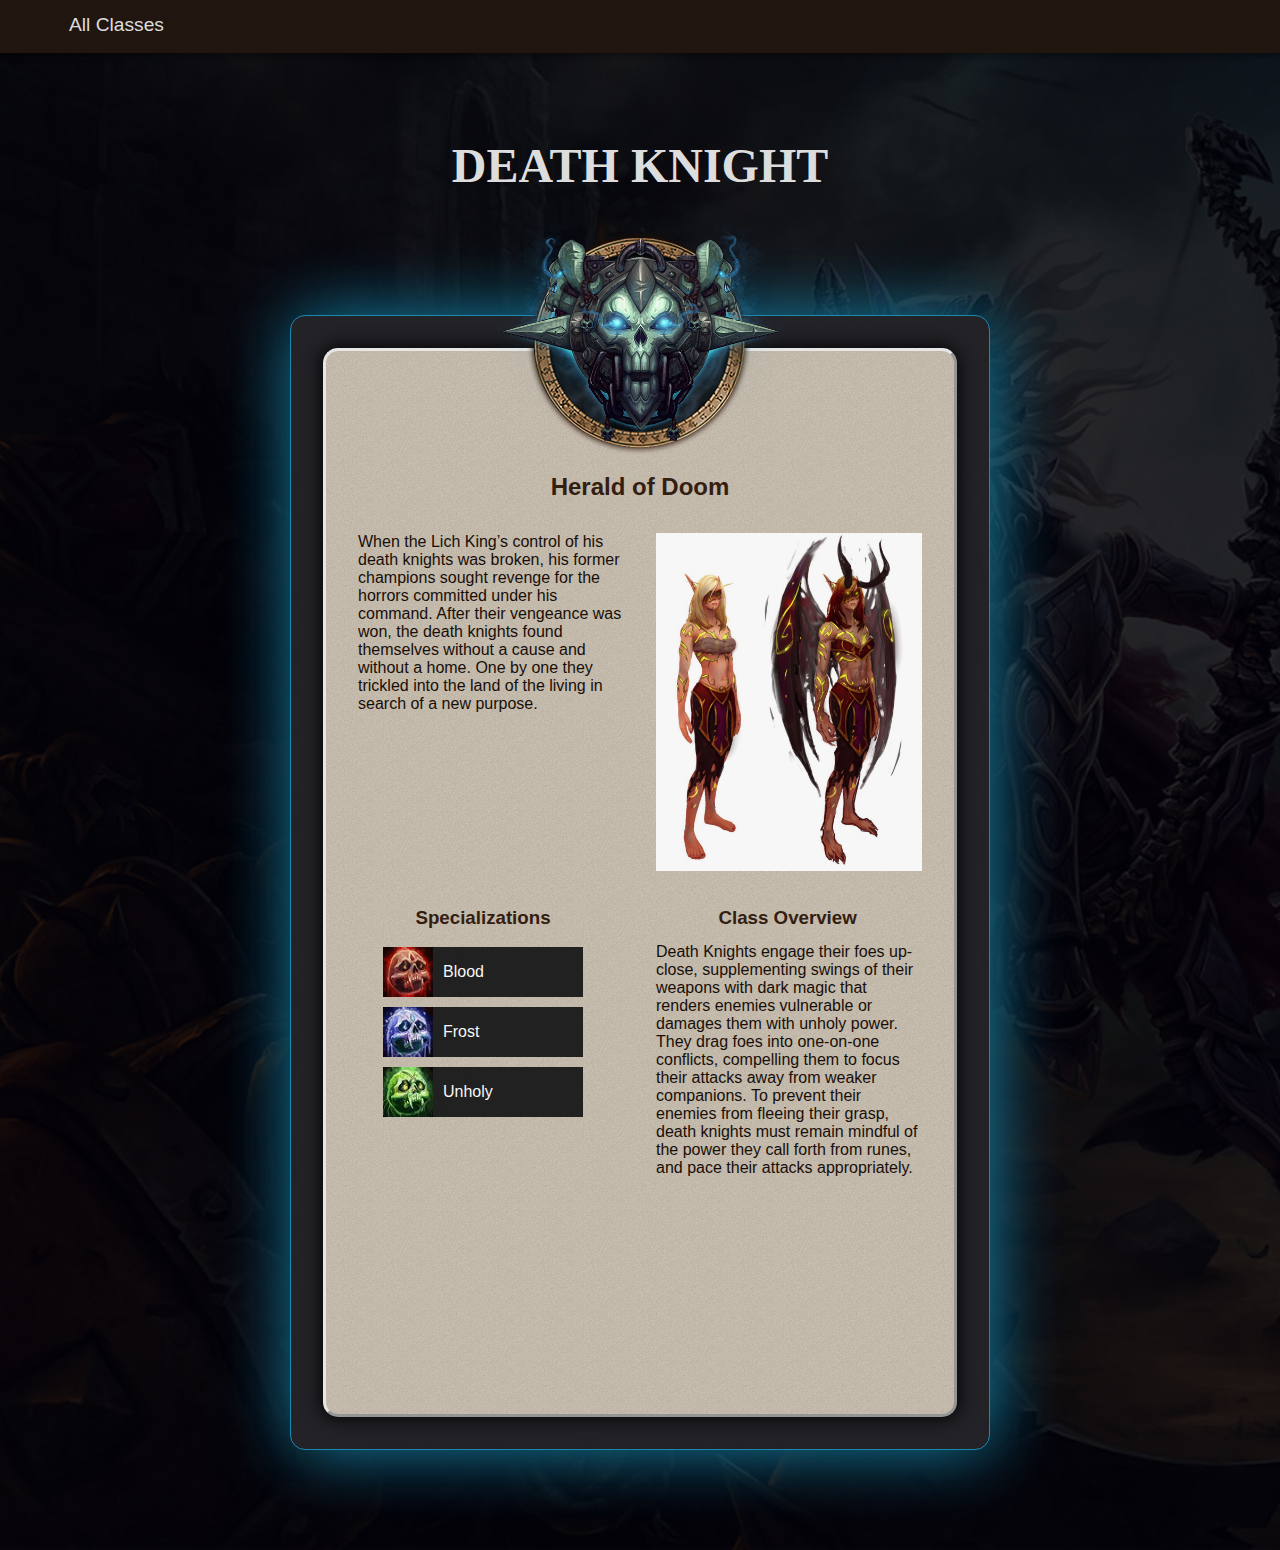
==== Class_Pages/death_knight.html @ dce5cffc "Remake, old repo was corroupt" ====
<!DOCTYPE HTML>
<html>
  <head>
    <meta charset="UTF-8">
    <meta name="viewport" content="width=device-width, initial-scale=1.0">
    <title>World of Warcraft class picker | Death Knight</title>

    <!--CSS LINK-->
    <link rel="stylesheet" href="../CSS/dk_styles.css">

    <!-- jQuery library -->
    <script src="https://code.jquery.com/jquery-3.3.1.js"></script>

    <!--JS LINK-->
    <script src="../JS/Class_Script.js"></script>
  </head>

  <body>

    <div class="side_nav" id="side_nav_content">
        <a href="javascript:void(0)" class="close_button exit_button" id="close_button" onclick="close_nav()">&times;</a>
        <a class="home clear_exit" href="../index.html">Main Page</a>
        <a class="dk clear_exit" href="../Class_Pages/death_knight.html">Death Knight</a>
        <a class="dh clear_exit" href="../Class_Pages/demon_hunter.html">Demon Hunter</a>
        <a class="dr clear_exit" href="../Class_Pages/druid.html">Druid</a>
        <a class="hn clear_exit" href="../Class_Pages/hunter.html">Hunter</a>
        <a class="mg clear_exit" href="../Class_Pages/mage.html">Mage</a>
        <a class="mk clear_exit" href="../Class_Pages/monk.html">Monk</a>
        <a class="pa clear_exit" href="../Class_Pages/paladin.html">Paladin</a>
        <a class="pr clear_exit" href="../Class_Pages/priest.html">Priest</a>
        <a class="rg clear_exit" href="../Class_Pages/rogue.html">Rogue</a>
        <a class="sh clear_exit" href="../Class_Pages/shaman.html">Shaman</a>
        <a class="wl clear_exit" href="../Class_Pages/warlock.html">Warlock</a>
        <a class="wr clear_exit" href="../Class_Pages/warrior.html">Warrior</a>
      </div>

      <main id="main">
        <nav class="nav">
          <div class="open_button" onclick="open_nav()">All Classes</div>
        </nav>

        <section id="section_1" class="grid home_background">
          <h1 class="h1_class_title">DEATH KNIGHT</h1>
          <div class="color_background">
            <img class="logo_background" src="../Pictures/dk_banner.png" alt="wow_background">
            <div class="class_info_container">
              <h2>Herald of Doom</h2>
              <p class="class_info_container_p_1">
                When the Lich King’s control of his death knights was broken, his former champions sought revenge for the horrors committed under his command. After their vengeance was won, the death knights found themselves without a cause and without a home. One by one they trickled into the land of the living in search of a new purpose.
              </p>
              <div class="class_picture_container">
                <img class="dh_pic" src="../Pictures/DH.jpg" alt="wow_background">
              </div>
              <h3 class="h3_specializations_overview">Specializations</h3>
              <div class="specializations">
                <div class="spec spec1">
                  <img class="spec_background" src="../Pictures/dk_blood_spec.jpg" alt="wow_background">
                  <div>Blood</div>
                </div>
                <div class="spec spec2">
                  <img class="spec_background" src="../Pictures/dk_frost_spec.jpg" alt="wow_background">
                  <div>Frost</div>
                </div>
                <div class="spec spec3">
                  <img class="spec_background" src="../Pictures/dk_unholy_spec.jpg" alt="wow_background">
                  <div>Unholy</div>
                </div>
              </div>
              <h3 class="h3_class_overview">Class Overview</h3>
              <p class="class_info_container_p_2">
                Death Knights engage their foes up-close, supplementing swings of their weapons with dark magic that renders enemies vulnerable or damages them with unholy power. They drag foes into one-on-one conflicts, compelling them to focus their attacks away from weaker companions. To prevent their enemies from fleeing their grasp, death knights must remain mindful of the power they call forth from runes, and pace their attacks appropriately.
              </p>
            </div>
          </div>
        </seciton>

      </main>

  </body>

</html>
---- CSS/dk_styles.css ----
body {
  font-size: 16px;
  font-style: normal;
  font-family: roboto, sans-serif;
  font-weight: 300;
  padding: 0;
  margin: 0;
  overflow-x: hidden;
  background: #111111;
  color: #190f08;
}
h2, h3, h4 {
  font-family: semplicita pro, sans-serif;
  font-style: normal;
  weight: 600;
  color: #352011;
  text-align: center;
}

label {
  display: inline-block;
  padding: 0px 25px 8px 0;
  color: #dcdcdc;
}

.side_nav {
  height: 100%;
  width: 0px;
  background: #211510;
  color: #f8b700;
  position: absolute;
  top: 0;
  left: 0;
  position: fixed;
  overflow-x: hidden;
  transition: .5s;
  z-index: 100;
  box-shadow: 0 1px 4px rgba(0,0,0,0.12), 1px 0px 2px rgba(0,0,0,0.34);
  transition: all 0.3s cubic-bezier(.25,.8,.25,1);
}
.side_nav a {
  padding: 8px 8px 8px 32px;
  text-decoration: none;
  font-size: 1.2em;
  background: #211510;
  color: #f8b700;
  display: block;
}
.side_nav a:hover {
  background: #211510;
  color: black;
}
.side_nav .home:hover {
  background: linear-gradient(to right, #76b6b7 , #63391e);
}
.side_nav .dk:hover {
  background: #C41F3B;
}
.side_nav .dh:hover {
  background: #A330C9;
}
.side_nav .dr:hover {
  background: #FF7D0A;
}
.side_nav .hn:hover {
  background: #ABD473;
}
.side_nav .mg:hover {
  background: #69CCF0;
}
.side_nav .mk:hover {
  background: #00FF96;
}
.side_nav .pa:hover {
  background: #F58CBA;
}
.side_nav .pr:hover {
  background: #FFFFFF;
}
.side_nav .rg:hover {
  background: #FFF569;
}
.side_nav .sh:hover {
  background: #0070DE;
}
.side_nav .wl:hover {
  background: #9482C9;
}
.side_nav .wr:hover {
  background: #C79C6E;
}
#close_button {
  top: 0;
  font-size: 2rem;
  right: 25px;
  display: block;
  float: right;
  position: relative;
}
#close_button:hover {
  background: #211510;
  color: white;
}
.clear_exit {
  clear: both;
}
.open_button {
  position: fixed;
  left: 0px;
  top: 0;
  background: #211510;
  color: #f8b700;
  font-size: 1.2rem;
  padding: 14px 69px;
  cursor: pointer;
  z-index: 0;
}
.open_button:hover {
  background: #211510;
  color: #dddddd;
  cursor: pointer;
}
.nav {
  width: 100%;
  background: #211510;
  height: 52.7px;
  position: fixed;
  top: 0;
  left: 0;
  box-shadow: 0 3px 6px rgba(0,0,0,0.16), 0 3px 6px rgba(0,0,0,0.23);
  z-index: 50;
}

main {
  transition: margin-left .5s;
  position: relative;
  background: #111111;
  z-index: 1;
  overflow: auto;
}

#section_1 {
  display: grid;
  grid-template-columns: 2em 1fr 2em;
  grid-template-rows: 15px 300px 1fr 100px;
  margin: auto;
  justify-content: center;
}
.home_background {
  background-image: url("../Pictures/dk_main_background.jpg");
  background-size: cover;
  min-height: 100vh;
}
.h1_class_title {
  grid-column: 1/4;
  grid-row: 2/3;
  margin: 0 auto;
  align-self: center;
  color: #dddddd;
  font-size: 3em;
  font-family: Exocet OTCECY, serif;
  font-family: And Then It Ends, serif;
  font-family: Dark Waters, serif;
}
.color_background {
  grid-row: 3/4;
  grid-column: 2/3;
  display: grid;
  grid-template-rows: 40px 1fr;
  background: #232328;
  border: 1px solid #1b8eb7;
  border-radius: 15px;
  opacity: .97;
  box-shadow: 3px 0px 70px #1b8eb7, 0px 0px 30px rgba(0,0,0,0.75);
}
.logo_background {
  width: 45%;
  grid-column: 1/2;
  grid-row: 1/2;
  margin: 0 auto;
  z-index: 50;
  align-self: center;
  justify-self: center;
  position: relative;
  top: -20px;
}
.class_info_container {
  border-radius: 15px;
  grid-column: 1/2;
  grid-row: 1/3;
  display: grid;
  grid-template-rows: 150px 1fr;
  background-image: url([data-uri]);
  background-color: #e2d5c0;
  box-shadow: 0px 0px 20px rgba(0,0,0,0.55), 0px 0px 15px rgba(0,0,0,0.65);
  border-style: outset;
}
.class_info_container h2 {
  margin: auto auto 0 auto;
}
.class_info_container_p_1 {
  margin: 0 auto;
  padding: 1em 2em;
}
.class_picture_container {
  padding: 2em 2em 2em 2em;
  overflow: hidden;
}
.dh_pic {
  max-width: 100%;
  margin: auto;
}
.h3_specializations_overview {
  margin: 0 auto;
  padding: 1em;
}
.specializations {
  /*height: 200px;
  position: relative;
  top: 40px;*/
}
.spec {
  width: 200px;
  height: 50px;
  margin: 0px auto 10px auto;
  background: #222222;
  color: white;
  align-self: center;
  overflow: hidden;
  display: grid;
  grid-template-columns: 50px 1fr;
}
.spec img {
  grid-column: 1/2;
}
.spec div {
  grid-column: 2/3;
  color: white;
  float: left;
  padding: 16px 0 0 10px;
}
.spec_background {
  height: 50px;
  width: auto;
}
.h3_class_overview {
  padding: 1em;
  margin: 0 auto;
}
.class_info_container_p_2 {
  margin: 0 auto;
  padding: 0 2em 2em 2em;
}

@media(min-width: 650px) {

  .color_background {
    grid-template-rows: 1px 1fr;
    padding: 2em;
  }
  .class_info_container {
    display: grid;
    grid-template-rows: 100px 50px 1fr 1.25fr;
    grid-template-columns: 1fr 1fr;
  }
  .class_info_container h2 {
    grid-column: 1/3;
    grid-row: 2/3;
  }
  .class_info_container_p_1 {
    margin: 0 auto;
    grid-column: 1/2;
    grid-row: 3/4;
    padding: 2em 1em 2em 2em;
  }
  .class_picture_container {
    grid-row: 3/4;
    grid-column: 2/3;
    padding: 2em 2em 2em 1em;
  }
  .dh_pic {
    max-width: 100%;
    max-height: 100%;
    margin: auto;
  }
  .h3_specializations_overview {
    grid-row: 4/5;
    grid-column: 1/2;
  }
  .specializations {
    grid-row: 4/5;
    grid-column: 1/2;
  }
  .h3_class_overview {
    grid-row: 4/5;
    grid-column: 2/3;
    padding: 0em 2em 0em 1em;
  }
  .class_info_container_p_2 {
    grid-row: 4/5;
    grid-column: 2/3;
    padding: 0em 2em 2em 2em;
    position: relative;
    top: 36px;
  }

}

@media(min-width: 768px) {
  #section_1 {
    grid-template-columns: 1fr 700px 1fr;
  }
  .specializations {
    height: 200px;
    position: relative;
    top: 40px;
  }
  .h3_specializations_overview {
    margin: 0 auto;
    padding: 0;
  }
  .class_info_container_p_2 {
    grid-row: 4/5;
    grid-column: 2/3;
    padding: 0em 2em 0em 1em;
    position: relative;
    top: 36px;
  }
}
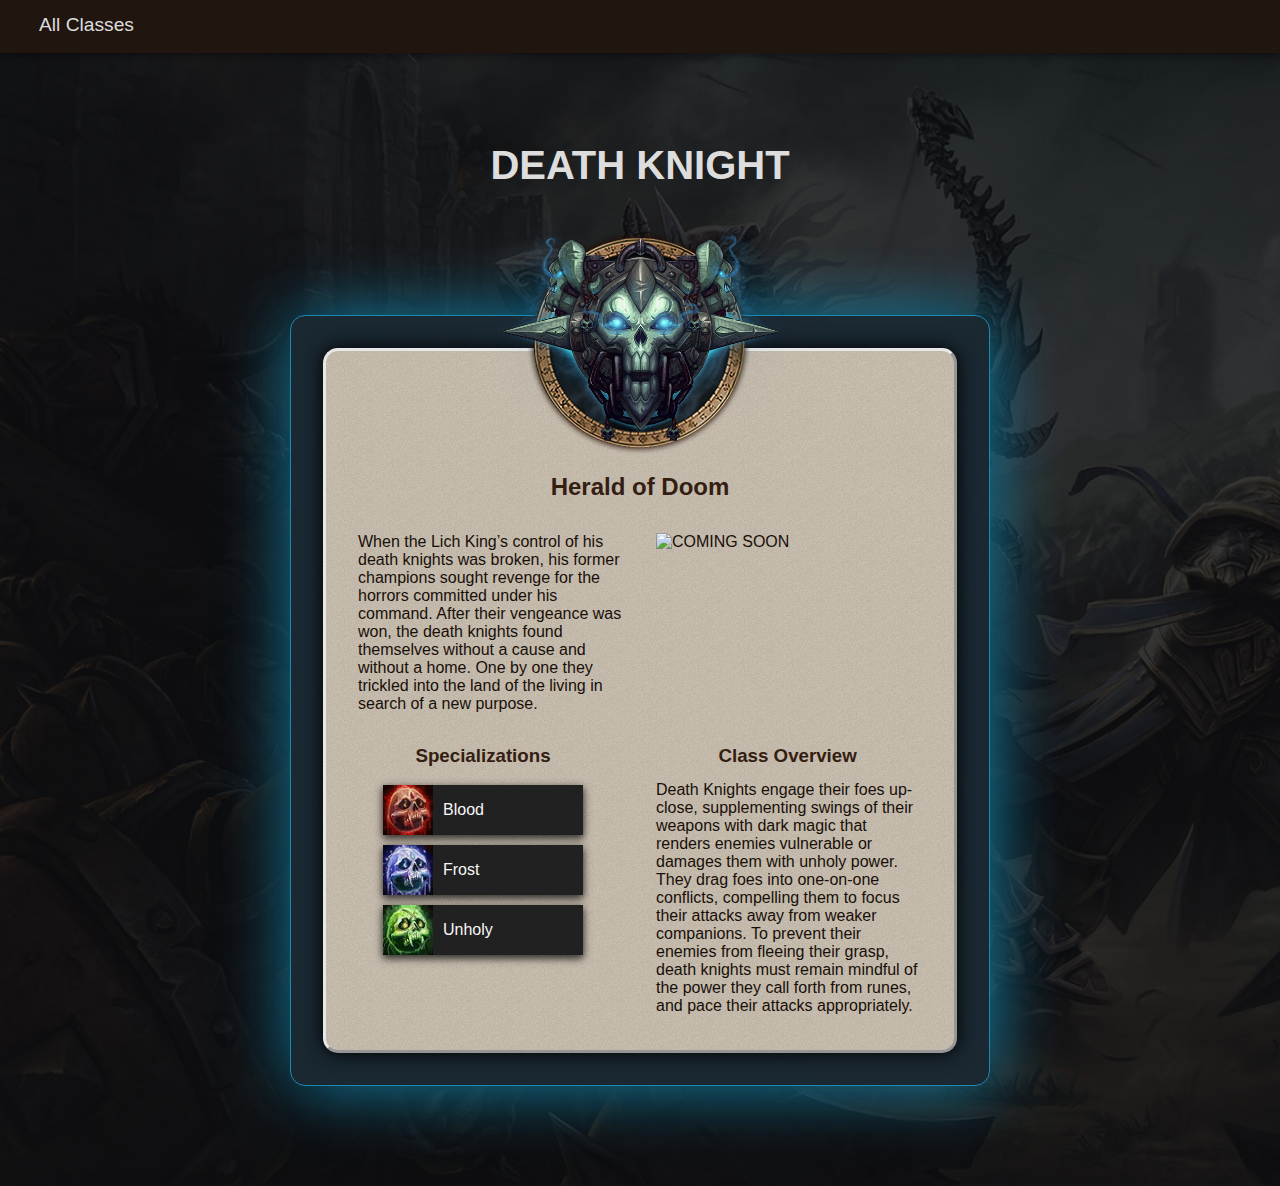
==== commit fbd9c98c: "updated class picture illustration and warlock class page" ====
--- a/Class_Pages/death_knight.html
+++ b/Class_Pages/death_knight.html
@@ -42,14 +42,14 @@
         <section id="section_1" class="grid home_background">
           <h1 class="h1_class_title">DEATH KNIGHT</h1>
           <div class="color_background">
-            <img class="logo_background" src="../Pictures/dk_banner.png" alt="wow_background">
+            <img class="logo_background" src="../Pictures/dk_banner.png" alt="dk banner">
             <div class="class_info_container">
               <h2>Herald of Doom</h2>
               <p class="class_info_container_p_1">
                 When the Lich King’s control of his death knights was broken, his former champions sought revenge for the horrors committed under his command. After their vengeance was won, the death knights found themselves without a cause and without a home. One by one they trickled into the land of the living in search of a new purpose.
               </p>
               <div class="class_picture_container">
-                <img class="dh_pic" src="../Pictures/DH.jpg" alt="wow_background">
+                <img class="dh_pic" src="../Pictures/DK.jpg" alt="COMING SOON">
               </div>
               <h3 class="h3_specializations_overview">Specializations</h3>
               <div class="specializations">
--- a/CSS/dk_styles.css
+++ b/CSS/dk_styles.css
@@ -10,7 +10,6 @@
   color: #190f08;
 }
 h2, h3, h4 {
-  font-family: semplicita pro, sans-serif;
   font-style: normal;
   weight: 600;
   color: #352011;
@@ -106,7 +105,7 @@
 }
 .open_button {
   position: fixed;
-  left: 0px;
+  left: -30px;
   top: 0;
   background: #211510;
   color: #f8b700;
@@ -157,17 +156,14 @@
   margin: 0 auto;
   align-self: center;
   color: #dddddd;
-  font-size: 3em;
-  font-family: Exocet OTCECY, serif;
-  font-family: And Then It Ends, serif;
-  font-family: Dark Waters, serif;
+  font-size: 2.5em;
 }
 .color_background {
   grid-row: 3/4;
   grid-column: 2/3;
   display: grid;
   grid-template-rows: 40px 1fr;
-  background: #232328;
+  background: #1b2933;
   border: 1px solid #1b8eb7;
   border-radius: 15px;
   opacity: .97;
@@ -229,6 +225,7 @@
   overflow: hidden;
   display: grid;
   grid-template-columns: 50px 1fr;
+  box-shadow: 0px 3px 7px rgba(0,0,0,0.55), 0px 3px 9px rgba(0,0,0,0.45);
 }
 .spec img {
   grid-column: 1/2;
